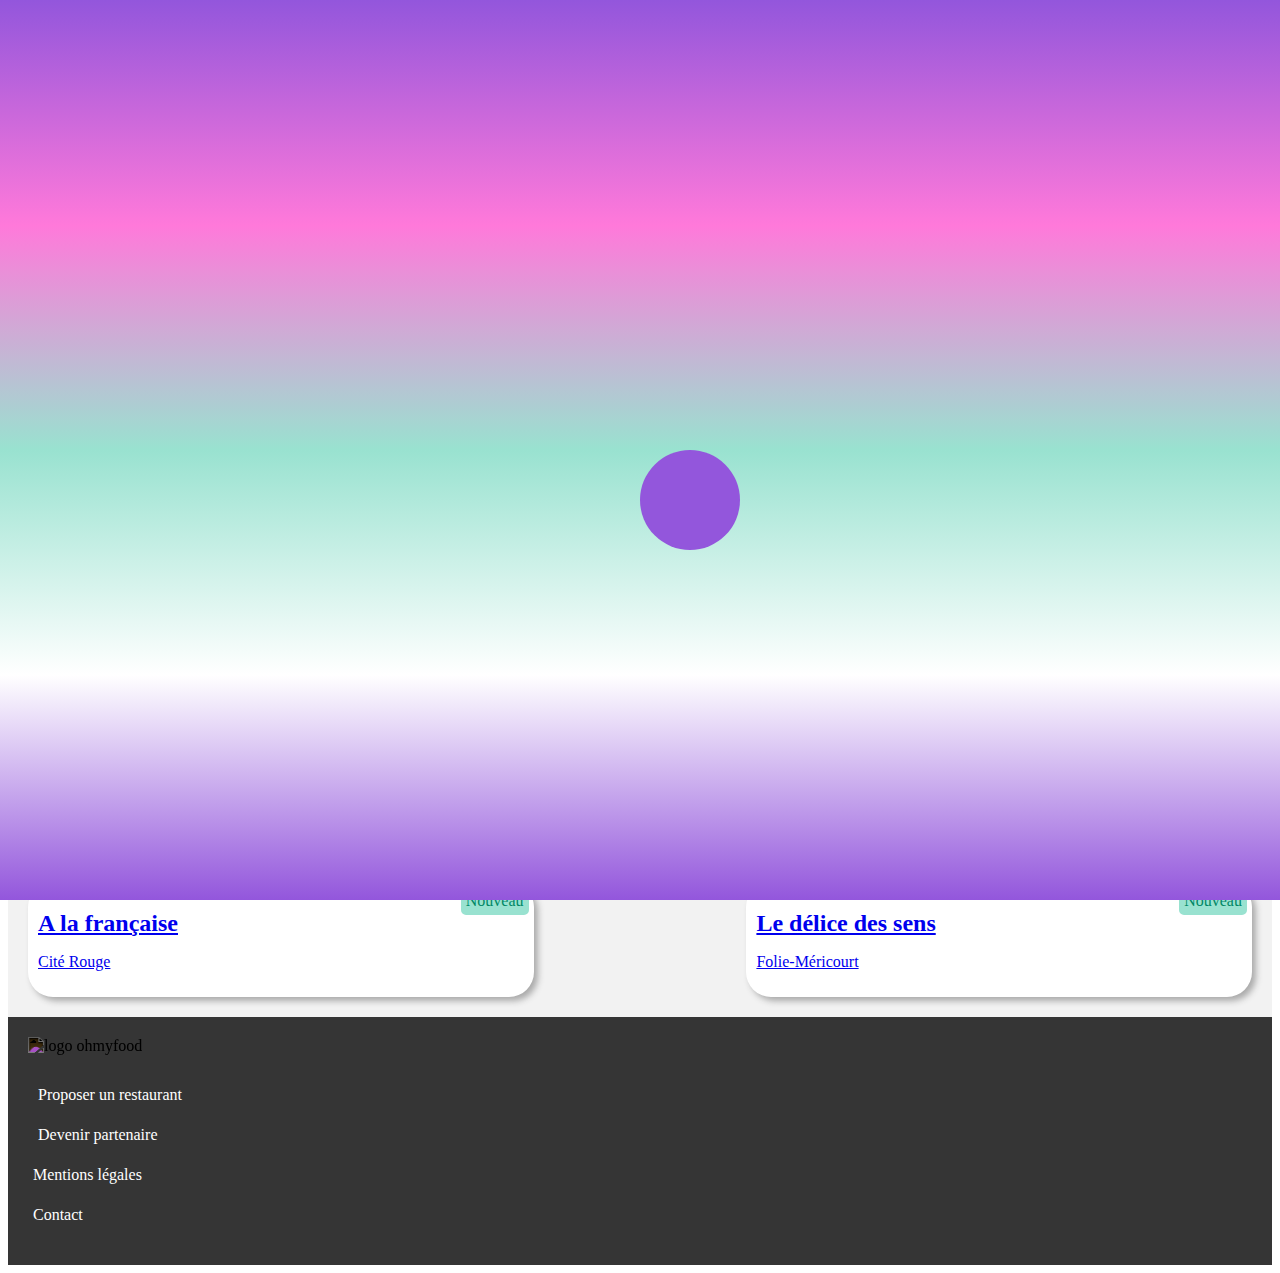
==== index.html @ 33e7bb09 "add animation loader" ====
<!DOCTYPE html>
<html lang="en">
    <!----------------------------------------HEAD-------------------------->
<head>
    <meta charset="UTF-8">
    <link rel="stylesheet" href="styles/accueil/header.css" />
    <link rel="stylesheet" href="styles/accueil/footer_global.css" />
    <link rel="stylesheet" href="styles/accueil/partie_principale.css" />
    <link rel="stylesheet" href="styles/accueil/restaurant.css" />
    <link rel="stylesheet" href="styles/accueil/fonctionnement.css" />
    <link rel="stylesheet" href="styles/accueil/loader.css" />
    <link rel="stylesheet" href="styles/accueil/style.css" />
    <meta name="viewport" content="width=device-width, initial-scale=1.0">
    <script src="https://kit.fontawesome.com/031451a708.js" crossorigin="anonymous"></script>
    <link rel="preconnect" href="https://fonts.gstatic.com">
    <link href="https://fonts.googleapis.com/css2?family=Roboto&family=Shrikhand&display=swap" rel="stylesheet">
    <link href="https://fonts.googleapis.com/css2?family=Roboto:wght@400;500;700&family=Shrikhand&display=swap" rel="stylesheet">
    <link href="https://fonts.googleapis.com/css2?family=Shrikhand&display=swap" rel="stylesheet">
    
<title>projet3 OHMYFOOD</title>
</head>
<!---------------------------------BODY---------------------------------------->
<body>
    <!-------------loader: chargement ---------------->
    <div class="loader_global">
            <div class="loader">
                <div class="circle circle-1"></div>
                <div class="circle circle-2"></div>
                <div class="circle circle-3"></div>
                <div class="circle circle-4"></div>
                <div class="circle circle-5"></div>
            </div>
            <div class="loader_utensil">
                <span><i class="fas fa-utensils load"></i></span>
            </div>
        
    </div>
    <!----------------------------------------HEADER------------------------->
    <header class="header_titre">
        <img src="images/logo/logo.png" alt="logo du site ohmfood">
        <!--<h1><a href="index.html">ohmyfood</a></h1>-->
    </header>
    
    <!--------------------------partie principale-------------------------->
    <div class="partie_principale">
        <!--------------section cartes localisation---------->
        <div class="localisation">
            <span>
                <i class="fas fa-map-marker-alt"></i>
            </span>
            <span class="bar_search">
                <input type="search" name="city" value="Paris,Belleville" placeholder="Votre ville">
            </span>
        </div>
        <!-----------section des  titres----------------------->
        <div class="titres">
            <h2>Réservez le menu qui vous convient</h2>
            <p>Découvrez des restaurants d'exeption, sélectionnés par nos soins</p>
            <span class="btn_titre">
                <button>Explorez nos restaurants</button>
            </span>
        </div>
        <!-------------------------section des fonctionnement------------------>
        <section class="fonctionnement">
            <div class="fonct_titre">
                <h3>Fonctionnement </h3>
            </div>

            <div class="fonct_button">
                <div class="numero">
                <span>
                    1
                </span>
                </div>
                <span class="fonct_icon">
                    <i class= "fas fa-mobile-alt"></i>
                </span>
                <p>Choisissez un restaurant</p>
            </div>

            <div class="fonct_button">
                <div class="numero">
                <span>
                    2
                </span>
                </div>
                <span class="fonct_icon">
                    <i class= "fas fa-list-ul"></i>
                </span>
                <p>Composez votre menu</p>
            </div>

            <div class="fonct_button chang_btn">
                <div class="numero">
                <span>
                    3
                </span>
                </div>
                <span class="fonct_icon">
                    <i class= "fas fa-store chang"></i>
                </span>
                <p>Dégustez au restaurant</p>
            </div>
        </section>

        <!----------------------------section des restaurant-------------->
        <section class="restaurant">
            <div class="resto_global">
                <div class="resto_titre">
                    <h3>Restaurants</h3>
                </div>

                <div class="accomodation">
                    <span class="btn_acomoda">
                        <span class="nouveau">Nouveau</span>
                    </span>
                        <a href="resto_palet_gout.html">
                        <figure>
                            <img src="images/restaurants/resto1.jpg" alt="restaurant la palette du gout">
                            <figcaption>
                                <div class="coeur">
                                    <h4>La palette du goût</h4>
                                    <div class="point_coeur">
                                        <i class="point far fa-heart fa-2x "></i>
                                    </div>
                                </div>
                                <p>Ménilmontant</p>
                            </figcaption>
                        </figure>
                        </a>
                </div>

                <div class="accomodation">
                    <div class="btn_acomoda">
                        <span class="nouveau">Nouveau</span>
                    </div>
                        <a href="resto_note_echante.html">
                        <figure>
                            <img src="images/restaurants/resto2.jpg" alt="restaurant la note echante">
                            <figcaption>
                                <div class="coeur">
                                    <h4>La note enchantée</h4>
                                    <div class="point_coeur">
                                        <i class="point far fa-heart fa-2x "></i>
                                    </div>
                                </div>
                                <p>Charonne</p>
                            </figcaption>
                        </figure>
                        </a>
                </div>

                <div class="accomodation">
                    <div class="btn_acomoda">
                        <span class="nouveau">Nouveau</span>
                    </div>
                        <a href="resto_lafrancaise.html">
                        <figure>
                            <img src="images/restaurants/resto3.jpg" alt="restaurant à la française">
                            <figcaption>
                                <div class="coeur">
                                    <h4>A la française</h4>
                                    <div class="point_coeur">
                                        <i class="point far fa-heart fa-2x "></i>
                                    </div>
                                </div>
                                <p>Cité Rouge</p>
                            </figcaption>
                        </figure>
                        </a>
                </div>

                <div class="accomodation">
                    <div class="btn_acomoda">
                        <span class="nouveau">Nouveau</span>
                    </div>
                        <a href="resto_delice.html">
                        <figure>
                            <img src="images/restaurants/resto4.jpg" alt="restaurant delice des sens ">
                            <figcaption>
                                <div class="coeur">
                                    <h4>Le délice des sens</h4>
                                    <div class="point_coeur">
                                        <i class="point far fa-heart fa-2x "></i>
                                    </div>
                                </div>
                                <p>Folie-Méricourt </p>
                            </figcaption>
                        </figure>
                        </a>
                </div>
            </div>

        </section>
    </div> 
<!------------------------------------pied de page---------------------->
<footer class="footer_global">
    <div class="titre_footer">
        <img src="images/logo/ohmyfood@2x.svg" title="invert" class="invert" alt="logo ohmyfood">
    </div>

    <div class="nav_footer">
        <ul>
            <li>
                <span class="footer_icon">
                    <i class="fas fa-utensils"></i>
                </span>
                <a href="">Proposer un restaurant</a>
            </li>
            <li>
                <span class="footer_icon">
                    <i class="fas fa-handshake"></i>
                </span>
                <a href="">Devenir partenaire</a>
            </li>
            <li>
                <a href="">Mentions légales</a>
            </li>
            <li>
                <a href="mailto:ohmyfood@gmail.com">Contact</a>
            </li>
        </ul>
    </div>
</footer>
</body>
</html>
---- styles/accueil/footer_global.css ----
.footer_global {
  background: #353535;
  color: white;
}
.titre_footer img {
  width: 14%;
  padding: 20px;
}
.invert{
  -webkit-filter: invert(100%);
}
.nav_footer{
  padding-bottom: 30px;
}
.nav_footer a {
  color: #fff;
  margin: 0 0 10px 5px;
}
.nav_footer ul {
  list-style-type: none;
  margin: 0;
  padding-left: 20px;
  line-height: 2.5em; 
}
ul li a{
  text-decoration: none;
}
.nav_footer i {
  padding-left: 5px;
}
---- styles/accueil/restaurant.css ----
.resto_global {
    background: #f2f2f2;
    display: flex;
    flex-direction: column;
  }
  .resto_titre h3 {
    padding: 30px 0px 0px 10px;
    font-size: 1.3em;
  }
  .accomodation {
    border-radius: 25px;
    box-shadow: 4px 4px 6px #aaa;
    margin: 20px;
    position: relative;
    background: #fff;
  }
  .accomodation img {
    object-fit: cover;
    border-top-left-radius: 25px;
    border-top-right-radius: 25px;
    width: 100%;
    height: 100%;
    max-height: 220px;
  }
  .accomodation figure {
    margin: 0;
  }
  
  .accomodation figcaption {
    margin: 0;
    padding: 10px;
  }
  .nouveau {
    color: #008766;
    background: #99E2D0;
    border: 5px solid #99E2D0;
    border-radius: 5px;
    position: absolute;
    right: 1%;
    top: 5%;
  }
  .coeur{
    display: flex;
    justify-content: space-between;
    align-items: center;
  }
  .coeur h4 {
    margin: 0;
    font-size: 1.5rem;
  }
  .point_coeur i {
    color: black;
    cursor: pointer;
  }
  .point:hover{
    animation:fill 0.3s ease-in-out;
    display: inline-block;
    opacity: 1;
    background: linear-gradient( #9356dc, #b35cdc, #cf64dc, #e86edb, #ff79da);
    background: -webkit-linear-gradient( #9356dc, #b35cdc, #cf64dc, #e86edb, #ff79da);
    -webkit-background-clip: text;
    -webkit-text-fill-color: transparent;
    font-weight: bold;
  }
  @keyframes fill {
    0% {
      opacity: 0;
    }
    50% {
      opacity: 0.5;
    }
    100% {
      opacity: 1;
    }
  }
@media screen and (min-width: 768px) {
  .resto_titre{
    width: 100%;
  }
  .resto_titre h3 {
    text-align: center;
  }
  .accomodation{
    width: 40%;
  }
  .resto_global{
    display: flex;
    justify-content: space-between;
    flex-flow: row wrap;
  }
  
}
@media screen and (min-width: 1600px) {
  .resto_global{
    padding: 0 20%;
  
  }
  
}
@media screen and (max-width: 455px) {
  .resto_titre{
    font-size:1.3em;
  }
}
---- styles/accueil/fonctionnement.css ----
.fonctionnement{
    display: flex;
    flex-direction:column;
    align-items: center;
    padding: 0 20%;
   
}
.fonct_titre h3 {
    padding-left: 10px;
    font-size: 1.5em;
    }
.fonct_button {
    margin: 0px 21px 30px 14px;
    display: flex;
    /*justify-content: space-between;*/
    align-items: center;
    background: #f6f6f6;
    border: 5px solid #f6f6f6;
    border-radius: 24px;
    box-shadow: 4px 4px 6px #fff;
    font-weight: bold;
    box-shadow: 4px 4px 6px #e9e9e9;
    padding-right:60px;
    height:70px;
    
}
.chang_btn{
  background-color:#eee1fd;
  opacity:0.9;
}
.fonct_icon i {
    color: #b2b2b2;
    margin: 0 30px;
  }
  .fonct_icon i.chang{
  color:#9356DC;
}

.numero{  
  display: flex;
  justify-content: center;
  align-items: center;
  background: #9356DC;
  color: #fff;
  border-radius: 50%;
  border: 2px solid #9356DC;
  width: 25px;
  height: 25px;
  position: relative;
  right: 10px; 
}
.titres P{
    font-size: 1.2em;
  }
@media screen and (min-width: 1600px) {
  .fonctionnement{
    padding: 0 20%;
    

  }
  .fonct_titre{
    position: absolute;
    top: 350px;
    display: flex;
    justify-content: center;
    align-items: center;
    width: 60%;
    
  }
  .fonct_button{
    margin: 70px 0;
    width:52%;
  }
  

  

}
@media screen and (min-width: 768px){
  .fonctionnement{
    display:flex;
    flex-direction:column;
    align-items: center;
    
  }
  .fonct_button{
    padding-right: 50px; 
    width:50%;
   
  }
  .titres P{
    display:flex;
    justify-content: center;
    align-items: center;
    font-size: 1.2em;
    width: 100%;
    padding: 20 48px;
  }
  
  .fonct_titre h3 {
    text-align: center;
    padding: 30px 0px 0px 10px;
    top: 350px;
    display: flex;
    justify-content: center;
    align-items: center;
    width: 60%;
    
  }
}


@media screen and (max-width: 650px) {
  .fonct_titre h3{
    margin-right:98px;
    font-size: 1.3em;

  }
  .fonct_button{
    padding-right: 20px;
    padding-left: 20px;
    width:300px;
    
  } 
}
@media screen and (max-width: 380px) {
  .fonct_titre h3{
    margin-right:200px;
    padding-left: 73px;
  } 
  .fonct_button{
    width:200px;
  }
  .fonct_icon i{
    margin:0 15px;
  }
  .fonct_icon p{
    width:90%;
  }

}
---- styles/accueil/loader.css ----
.loader_global {
  display:flex;
  background: -webkit-linear-gradient(#9356DC, #FF79DA, #99E2D0, #FFFFFF,#9356DC);
  width: 100%;
  height: 100%;
  position: fixed;
  z-index: 10001;
  top: 0;
  left: 0;
  animation: loader 1s ease-in-out 2s forwards;
}
.load {
  width:30%;
  height:25%;
  padding-right: 5px;
  display:flex;
  justify-content: center;
  align-items: center;
  color:black;
}

.loader_utensil {
  display:flex;
  justify-content: center;
  align-items: center;
  width: 100px;
  height: 100px;
  /*border:black solid 2px;*/
  border-top-left-radius: 12em;
  border-top-right-radius: 12em;
  border-bottom-left-radius: 12em;
  border-bottom-right-radius: 12em;
  background-color:#9356DC;
  position: relative;
  top:50%;
  left:50%;
  animation: exemple 600ms linear infinite;
  animation-iteration-count: 3; 
}
.loader_utensil:before {
  background-color: #9356DC;
  animation-delay: 200ms;
  
}

  
@keyframes exemple{
  0%   {
    visibility: visible;
    background-color:#9356DC;
    transform:scale(1);  
  }
  25%  {
    background-color:#99E2D0;  
  }
  50%  {
    background-color: #FF79DA;  
  }
  75%  {
    background-color:#FFFFFF;
    transform:scale(2.5);
    visibility: visible;
  }
  100% {
    background-color:#9356DC; 
  }
}

@keyframes loader {
  0% {
    opacity: 1;
  }
  50% {
    opacity: 0.5;
  }
  70% {
    opacity:0.7;
  }
  100% {
    opacity: 0;
  }
}
.loader {
    display: flex;
    position: fixed;
    justify-content: center;
    align-items: center;
    width: 100%;
    background-color: rgba(0, 0, 0, 0.3);
    z-index: 100;
    visibility: hidden;
    animation: for 2s;
  }
  
  @keyframes for {
    0%, 100% {
      visibility: visible;
    }
  }
  .circle {
    width: 40px;
    height: 20px;
    border-radius: 50%;
    margin: 20px;
    display: flex;
    justify-content: center;
    align-items: center;
  }
  .circle:before {
    content: "";
    width: 40px;
    height: 20px;
    border-radius: 50%;
    opacity: 0.7;
    animation: exemple 600ms linear infinite;
  }
  
  .circle-1 {
    background-color: #9356DC;
  }
  .circle-1:before {
    background-color: #9356DC;
    animation-delay: 200ms;
  }
  
  .circle-2 {
    background-color: #FF79DA;
  }
  .circle-2:before {
    background-color: #FF79DA;
    animation-delay: 400ms;
  }
  
  .circle-3 {
    background-color: #99E2D0;
  }
  .circle-3:before {
    background-color: #99E2D0;
    animation-delay: 600ms;
  }
  
  .circle-4 {
    background-color: white;
  }
  .circle-4:before {
    background-color: white;
    animation-delay: 800ms;
  }
  
  .circle-5 {
    background-color: #9356DC;
  }
  .circle-5:before {
    background-color: #9356DC;
    animation-delay: 1000ms;
  }
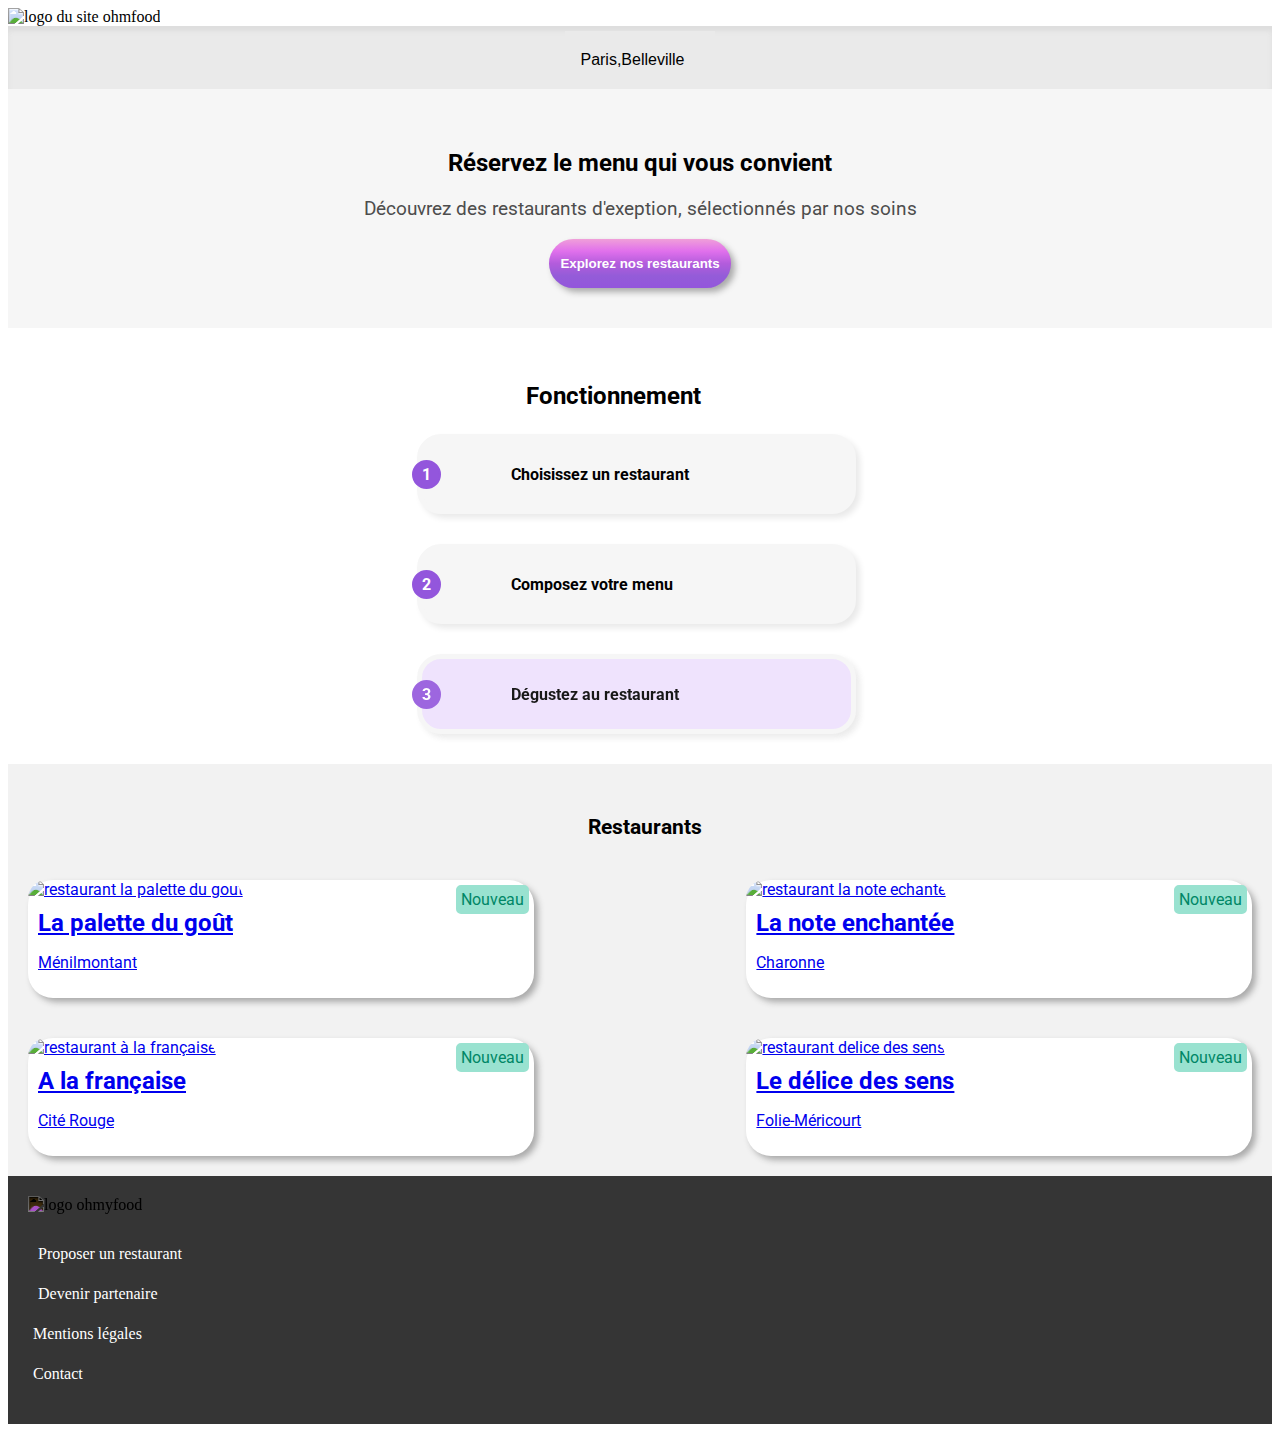
==== commit 01da4e64: "add loader delect" ====
--- a/index.html
+++ b/index.html
@@ -3,12 +3,13 @@
     <!----------------------------------------HEAD-------------------------->
 <head>
     <meta charset="UTF-8">
+    <link rel="stylesheet" href="styles/accueil/loader_global.css" />
     <link rel="stylesheet" href="styles/accueil/header.css" />
     <link rel="stylesheet" href="styles/accueil/footer_global.css" />
     <link rel="stylesheet" href="styles/accueil/partie_principale.css" />
     <link rel="stylesheet" href="styles/accueil/restaurant.css" />
     <link rel="stylesheet" href="styles/accueil/fonctionnement.css" />
-    <link rel="stylesheet" href="styles/accueil/loader.css" />
+    
     <link rel="stylesheet" href="styles/accueil/style.css" />
     <meta name="viewport" content="width=device-width, initial-scale=1.0">
     <script src="https://kit.fontawesome.com/031451a708.js" crossorigin="anonymous"></script>
@@ -23,22 +24,13 @@
 <body>
     <!-------------loader: chargement ---------------->
     <div class="loader_global">
-            <div class="loader">
-                <div class="circle circle-1"></div>
-                <div class="circle circle-2"></div>
-                <div class="circle circle-3"></div>
-                <div class="circle circle-4"></div>
-                <div class="circle circle-5"></div>
-            </div>
             <div class="loader_utensil">
                 <span><i class="fas fa-utensils load"></i></span>
-            </div>
-        
+            </div>  
     </div>
     <!----------------------------------------HEADER------------------------->
     <header class="header_titre">
         <img src="images/logo/logo.png" alt="logo du site ohmfood">
-        <!--<h1><a href="index.html">ohmyfood</a></h1>-->
     </header>
     
     <!--------------------------partie principale-------------------------->
@@ -57,7 +49,7 @@
             <h2>Réservez le menu qui vous convient</h2>
             <p>Découvrez des restaurants d'exeption, sélectionnés par nos soins</p>
             <span class="btn_titre">
-                <button>Explorez nos restaurants</button>
+                <button><a href="#">Explorez nos restaurants</a></button>
             </span>
         </div>
         <!-------------------------section des fonctionnement------------------>
--- a/styles/accueil/loader_global.css
+++ b/styles/accueil/loader_global.css
@@ -0,0 +1,86 @@
+
+.loader_global {
+  display:flex;
+  /*display:none;*/
+  background: -webkit-linear-gradient(#9356DC, #FF79DA, #99E2D0, #FFFFFF,#9356DC);
+  width: 100%;
+  height: 100%;
+  position: fixed;
+  z-index: 10001;
+  top: 0;
+  left: 0;
+  animation: loader_global 1s ease-in-out /*2s forwards*/;
+  visibility: hidden;
+}
+@keyframes loader_global {
+  
+  0% {
+    opacity: 1;
+    visibility: visible;
+  }
+  50% {
+    opacity: 0.7;
+  }
+  70% {
+    opacity:0.5;
+  }
+  100% {
+    opacity: 0;
+  }
+}
+.load {
+  width:30%;
+  height:25%;
+  padding-right: 5px;
+  display:flex;
+  justify-content: center;
+  align-items: center;
+  color:black;
+}
+
+.loader_utensil {
+  display:flex;
+  justify-content: center;
+  align-items: center;
+  width: 100px;
+  height: 100px;
+  border-top-left-radius: 12em;
+  border-top-right-radius: 12em;
+  border-bottom-left-radius: 12em;
+  border-bottom-right-radius: 12em;
+  background-color:#9356DC;
+  position: relative;
+  top:50%;
+  left:50%;
+  animation: exemple 600ms linear infinite;
+  animation-iteration-count: 3; 
+}
+.loader_utensil:before {
+  background-color: #9356DC;
+  animation-delay: 200ms; 
+}  
+@keyframes exemple{
+  0%   {
+    visibility: visible;
+    background-color:#9356DC;
+    transform:scale(.1);  
+  }
+  25%  {
+    background-color:#99E2D0; 
+    transform:scale(1);   
+  }
+  50%  {
+    background-color: #FF79DA; 
+    transform:scale(1.5);   
+  }
+  75%  {
+    background-color:#FFFFFF;
+    transform:scale(3.5);
+    visibility: visible;
+  }
+  100% {
+    background-color:#9356DC; 
+  }
+}
+
+
--- a/styles/accueil/partie_principale.css
+++ b/styles/accueil/partie_principale.css
@@ -0,0 +1,71 @@
+.partie_principale{
+  font-family: Roboto;
+}
+.localisation {
+    background: #eaeaea;
+    display: flex;
+    justify-content: center;
+    align-items: center;
+    box-shadow: inset 0px 5px 5px #dddddd;
+  }
+  .bar_search input {
+    width: 150px;
+    text-align: center;
+    border: none;
+    background: #eaeaea;
+    font-size: 1rem;
+    padding: 20px 5px 20px 5px;
+    margin-top: 5px;
+  }
+  .titres {
+    background: #f6f6f6;
+    text-align: center;
+    width: 100%;
+    padding: 40px 0;
+  }
+  .titres h2 {
+    font-weight: bold;
+  }
+  .titres p {
+    color: #4d4d4d;
+  }
+  .btn_titre button {
+    font-weight: bold;
+    box-shadow: 4px 4px 6px #aaa;
+    cursor: pointer;
+    background-image: linear-gradient(to bottom, #f09fd9,#e070ec,#b35cdc,#945cd8,#9356DC );
+    border: 0px solid transparent;
+    border-radius: 30px;
+    padding: 17px 11px;
+    /*color:white;*/
+  }
+   button a{
+    text-decoration:none;
+    color: white;
+  }
+  .btn_titre button:hover {
+    box-shadow: 2px 2px 2px 2px #000;
+  }
+@media screen and (max-width: 455px) {
+  .titres p{
+    font-size:1.15em;
+    width:80%;
+    padding:0 48px;
+  }
+  .titres h2{
+    width: 63%;
+    padding: 0px 72px;
+    display: flex;
+    justify-content: center;
+    align-items: center;
+  }
+  .btn_titre button {
+    padding: 17px 11px;
+    width:210px;
+  }
+}
+  
+  
+
+
+  --- a/styles/accueil/fonctionnement.css
+++ b/styles/accueil/fonctionnement.css
@@ -24,6 +24,10 @@
     height:70px;
     
 }
+.fonct_button:hover {
+  background-color:#eee1fd;
+  opacity:0.9;
+}
 .chang_btn{
   background-color:#eee1fd;
   opacity:0.9;
@@ -32,7 +36,12 @@
     color: #b2b2b2;
     margin: 0 30px;
   }
-  .fonct_icon i.chang{
+.fonct_icon p {
+  font-family:Roboto, sans-serif;
+  font-size: 1.2em;
+} 
+
+.fonct_icon i.chang{
   color:#9356DC;
 }
 
@@ -71,17 +80,12 @@
     margin: 70px 0;
     width:52%;
   }
-  
-
-  
-
 }
 @media screen and (min-width: 768px){
   .fonctionnement{
     display:flex;
     flex-direction:column;
-    align-items: center;
-    
+    align-items: center; 
   }
   .fonct_button{
     padding-right: 50px; 
@@ -109,12 +113,10 @@
   }
 }
 
-
 @media screen and (max-width: 650px) {
   .fonct_titre h3{
     margin-right:98px;
     font-size: 1.3em;
-
   }
   .fonct_button{
     padding-right: 20px;
@@ -122,6 +124,9 @@
     width:300px;
     
   } 
+  .numero{
+    right:32px;
+  }
 }
 @media screen and (max-width: 380px) {
   .fonct_titre h3{
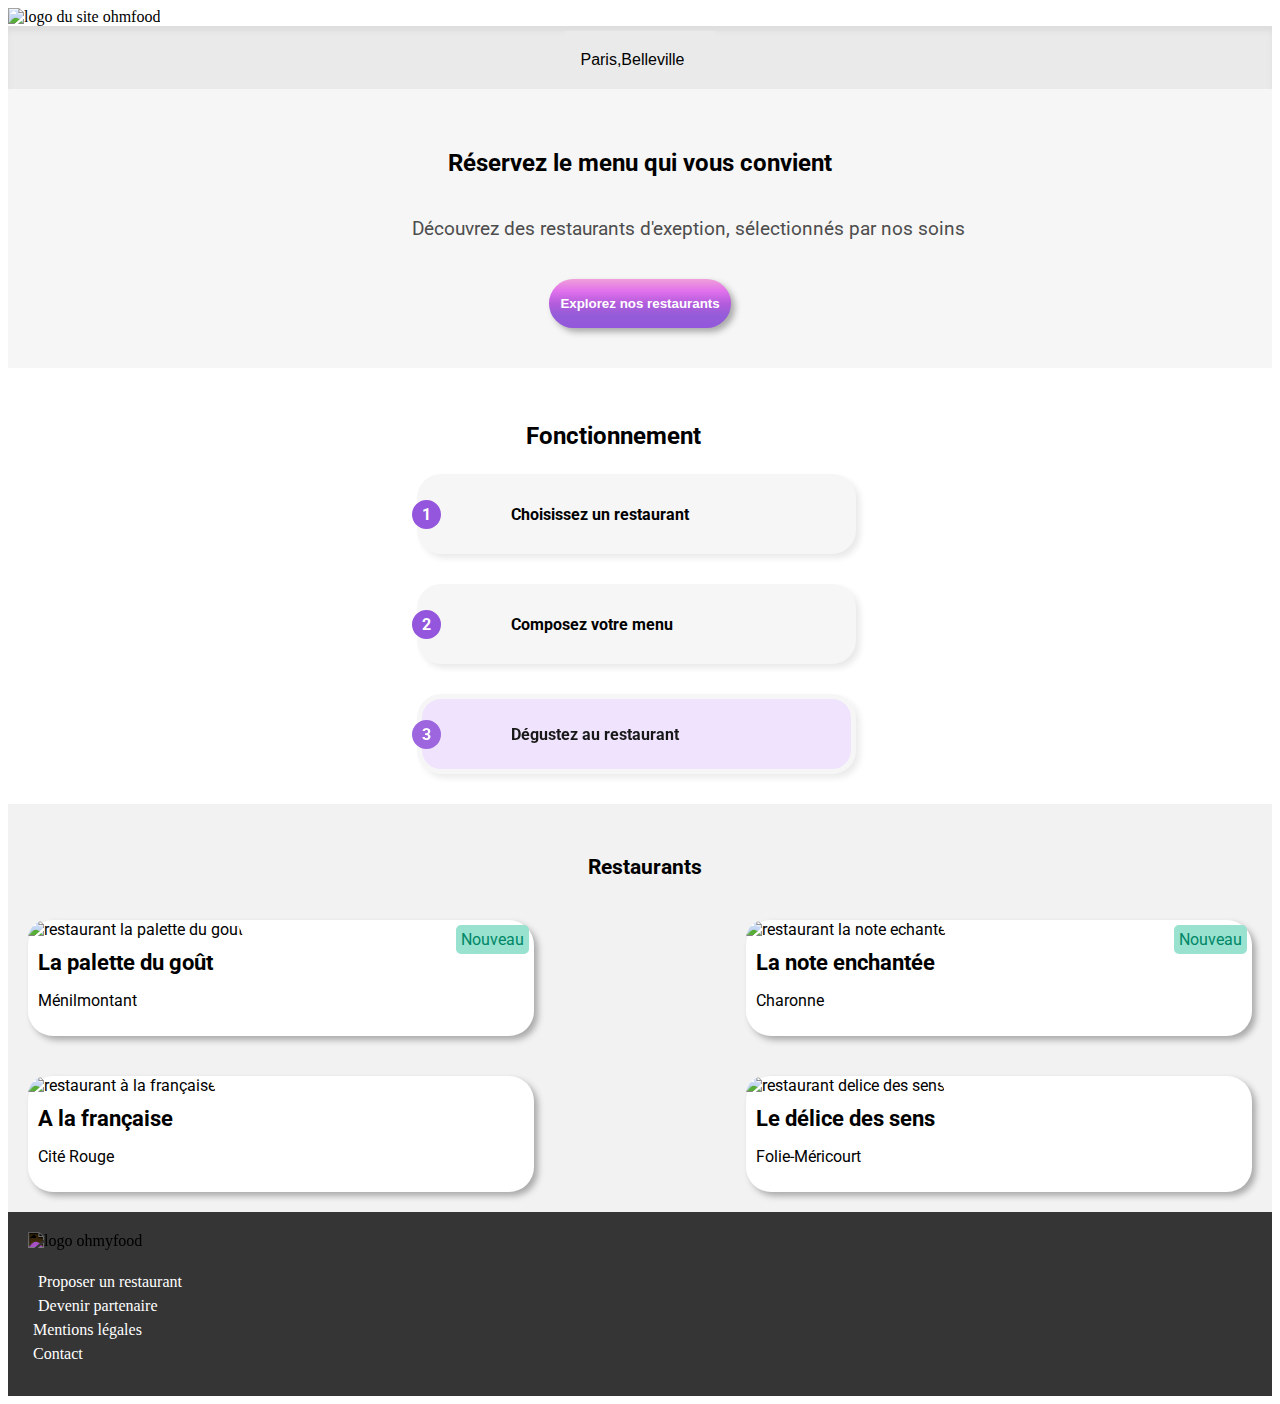
==== commit dba3705c: "add correction chek ancre modif" ====
--- a/index.html
+++ b/index.html
@@ -1,41 +1,41 @@
 <!DOCTYPE html>
 <html lang="en">
-    <!----------------------------------------HEAD-------------------------->
+                                <!--HEAD-->
 <head>
     <meta charset="UTF-8">
-    <link rel="stylesheet" href="styles/accueil/loader_global.css" />
-    <link rel="stylesheet" href="styles/accueil/header.css" />
-    <link rel="stylesheet" href="styles/accueil/footer_global.css" />
-    <link rel="stylesheet" href="styles/accueil/partie_principale.css" />
-    <link rel="stylesheet" href="styles/accueil/restaurant.css" />
-    <link rel="stylesheet" href="styles/accueil/fonctionnement.css" />
+        <link rel="stylesheet" href="styles/accueil/loader_global.css" />
+        <link rel="stylesheet" href="styles/accueil/header.css" />
+        <link rel="stylesheet" href="styles/accueil/footer_global.css" />
+        <link rel="stylesheet" href="styles/accueil/partie_principale.css" />
+        <link rel="stylesheet" href="styles/accueil/restaurant.css" />
+        <link rel="stylesheet" href="styles/accueil/fonctionnement.css" />
     
-    <link rel="stylesheet" href="styles/accueil/style.css" />
+        <link rel="stylesheet" href="styles/accueil/style.css" />
     <meta name="viewport" content="width=device-width, initial-scale=1.0">
     <script src="https://kit.fontawesome.com/031451a708.js" crossorigin="anonymous"></script>
-    <link rel="preconnect" href="https://fonts.gstatic.com">
-    <link href="https://fonts.googleapis.com/css2?family=Roboto&family=Shrikhand&display=swap" rel="stylesheet">
-    <link href="https://fonts.googleapis.com/css2?family=Roboto:wght@400;500;700&family=Shrikhand&display=swap" rel="stylesheet">
-    <link href="https://fonts.googleapis.com/css2?family=Shrikhand&display=swap" rel="stylesheet">
+        <link rel="preconnect" href="https://fonts.gstatic.com">
+        <link href="https://fonts.googleapis.com/css2?family=Roboto&family=Shrikhand&display=swap" rel="stylesheet">
+        <link href="https://fonts.googleapis.com/css2?family=Roboto:wght@400;500;700&family=Shrikhand&display=swap" rel="stylesheet">
+        <link href="https://fonts.googleapis.com/css2?family=Shrikhand&display=swap" rel="stylesheet">
     
 <title>projet3 OHMYFOOD</title>
 </head>
-<!---------------------------------BODY---------------------------------------->
+                                <!--BODY-->
 <body>
-    <!-------------loader: chargement ---------------->
+                             <!--loader: chargement -->
     <div class="loader_global">
             <div class="loader_utensil">
                 <span><i class="fas fa-utensils load"></i></span>
             </div>  
     </div>
-    <!----------------------------------------HEADER------------------------->
+                                <!--HEADER-->
     <header class="header_titre">
         <img src="images/logo/logo.png" alt="logo du site ohmfood">
     </header>
     
-    <!--------------------------partie principale-------------------------->
+                            <!--partie principale-->
     <div class="partie_principale">
-        <!--------------section cartes localisation---------->
+                            <!--section cartes localisation-->
         <div class="localisation">
             <span>
                 <i class="fas fa-map-marker-alt"></i>
@@ -44,15 +44,16 @@
                 <input type="search" name="city" value="Paris,Belleville" placeholder="Votre ville">
             </span>
         </div>
-        <!-----------section des  titres----------------------->
+                                <!--section des  titres-->
         <div class="titres">
             <h2>Réservez le menu qui vous convient</h2>
             <p>Découvrez des restaurants d'exeption, sélectionnés par nos soins</p>
             <span class="btn_titre">
-                <button><a href="#">Explorez nos restaurants</a></button>
+                <button><a href="#resto_titre">Explorez nos restaurants</a></button>
+                
             </span>
         </div>
-        <!-------------------------section des fonctionnement------------------>
+                            <!--section des fonctionnement-->
         <section class="fonctionnement">
             <div class="fonct_titre">
                 <h3>Fonctionnement </h3>
@@ -60,9 +61,9 @@
 
             <div class="fonct_button">
                 <div class="numero">
-                <span>
-                    1
-                </span>
+                    <span>
+                        1
+                    </span>
                 </div>
                 <span class="fonct_icon">
                     <i class= "fas fa-mobile-alt"></i>
@@ -72,9 +73,9 @@
 
             <div class="fonct_button">
                 <div class="numero">
-                <span>
-                    2
-                </span>
+                    <span>
+                        2
+                    </span>
                 </div>
                 <span class="fonct_icon">
                     <i class= "fas fa-list-ul"></i>
@@ -84,9 +85,9 @@
 
             <div class="fonct_button chang_btn">
                 <div class="numero">
-                <span>
-                    3
-                </span>
+                    <span>
+                        3
+                    </span>
                 </div>
                 <span class="fonct_icon">
                     <i class= "fas fa-store chang"></i>
@@ -95,10 +96,10 @@
             </div>
         </section>
 
-        <!----------------------------section des restaurant-------------->
+                                <!--section des restaurant-->
         <section class="restaurant">
             <div class="resto_global">
-                <div class="resto_titre">
+                <div id="resto_titre">
                     <h3>Restaurants</h3>
                 </div>
 
@@ -126,7 +127,7 @@
                     <div class="btn_acomoda">
                         <span class="nouveau">Nouveau</span>
                     </div>
-                        <a href="resto_note_echante.html">
+                        <a href="resto_note_enchante.html">
                         <figure>
                             <img src="images/restaurants/resto2.jpg" alt="restaurant la note echante">
                             <figcaption>
@@ -143,9 +144,6 @@
                 </div>
 
                 <div class="accomodation">
-                    <div class="btn_acomoda">
-                        <span class="nouveau">Nouveau</span>
-                    </div>
                         <a href="resto_lafrancaise.html">
                         <figure>
                             <img src="images/restaurants/resto3.jpg" alt="restaurant à la française">
@@ -163,9 +161,6 @@
                 </div>
 
                 <div class="accomodation">
-                    <div class="btn_acomoda">
-                        <span class="nouveau">Nouveau</span>
-                    </div>
                         <a href="resto_delice.html">
                         <figure>
                             <img src="images/restaurants/resto4.jpg" alt="restaurant delice des sens ">
@@ -185,7 +180,7 @@
 
         </section>
     </div> 
-<!------------------------------------pied de page---------------------->
+                                    <!--pied de page-->
 <footer class="footer_global">
     <div class="titre_footer">
         <img src="images/logo/ohmyfood@2x.svg" title="invert" class="invert" alt="logo ohmyfood">
--- a/styles/accueil/footer_global.css
+++ b/styles/accueil/footer_global.css
@@ -1,6 +1,7 @@
 .footer_global {
   background: #353535;
   color: white;
+  font-family: Roboto sans-serif;
 }
 .titre_footer img {
   width: 14%;
@@ -20,7 +21,7 @@
   list-style-type: none;
   margin: 0;
   padding-left: 20px;
-  line-height: 2.5em; 
+  line-height: 1.5em; 
 }
 ul li a{
   text-decoration: none;
--- a/styles/accueil/partie_principale.css
+++ b/styles/accueil/partie_principale.css
@@ -1,3 +1,6 @@
+body{
+  overflow-x: hidden;
+}
 .partie_principale{
   font-family: Roboto;
 }
@@ -37,7 +40,7 @@
     border: 0px solid transparent;
     border-radius: 30px;
     padding: 17px 11px;
-    /*color:white;*/
+    color:white;
   }
    button a{
     text-decoration:none;
--- a/styles/accueil/restaurant.css
+++ b/styles/accueil/restaurant.css
@@ -3,7 +3,7 @@
     display: flex;
     flex-direction: column;
   }
-  .resto_titre h3 {
+  #resto_titre h3 {
     padding: 30px 0px 0px 10px;
     font-size: 1.3em;
   }
@@ -14,6 +14,13 @@
     position: relative;
     background: #fff;
   }
+  .accomodation a {
+    text-decoration: none;
+    color:black;
+    font-family: Roboto;
+    font-size:1em;
+  }
+
   .accomodation img {
     object-fit: cover;
     border-top-left-radius: 25px;
@@ -46,7 +53,8 @@
   }
   .coeur h4 {
     margin: 0;
-    font-size: 1.5rem;
+    font-size: 1.4rem;
+    /*text-decoration: none;*/
   }
   .point_coeur i {
     color: black;
@@ -74,10 +82,10 @@
     }
   }
 @media screen and (min-width: 768px) {
-  .resto_titre{
+  #resto_titre{
     width: 100%;
   }
-  .resto_titre h3 {
+  #resto_titre h3 {
     text-align: center;
   }
   .accomodation{
@@ -98,7 +106,7 @@
   
 }
 @media screen and (max-width: 455px) {
-  .resto_titre{
+  #resto_titre{
     font-size:1.3em;
   }
 }
--- a/styles/accueil/fonctionnement.css
+++ b/styles/accueil/fonctionnement.css
@@ -98,7 +98,7 @@
     align-items: center;
     font-size: 1.2em;
     width: 100%;
-    padding: 20 48px;
+    padding: 20px 48px;
   }
   
   .fonct_titre h3 {
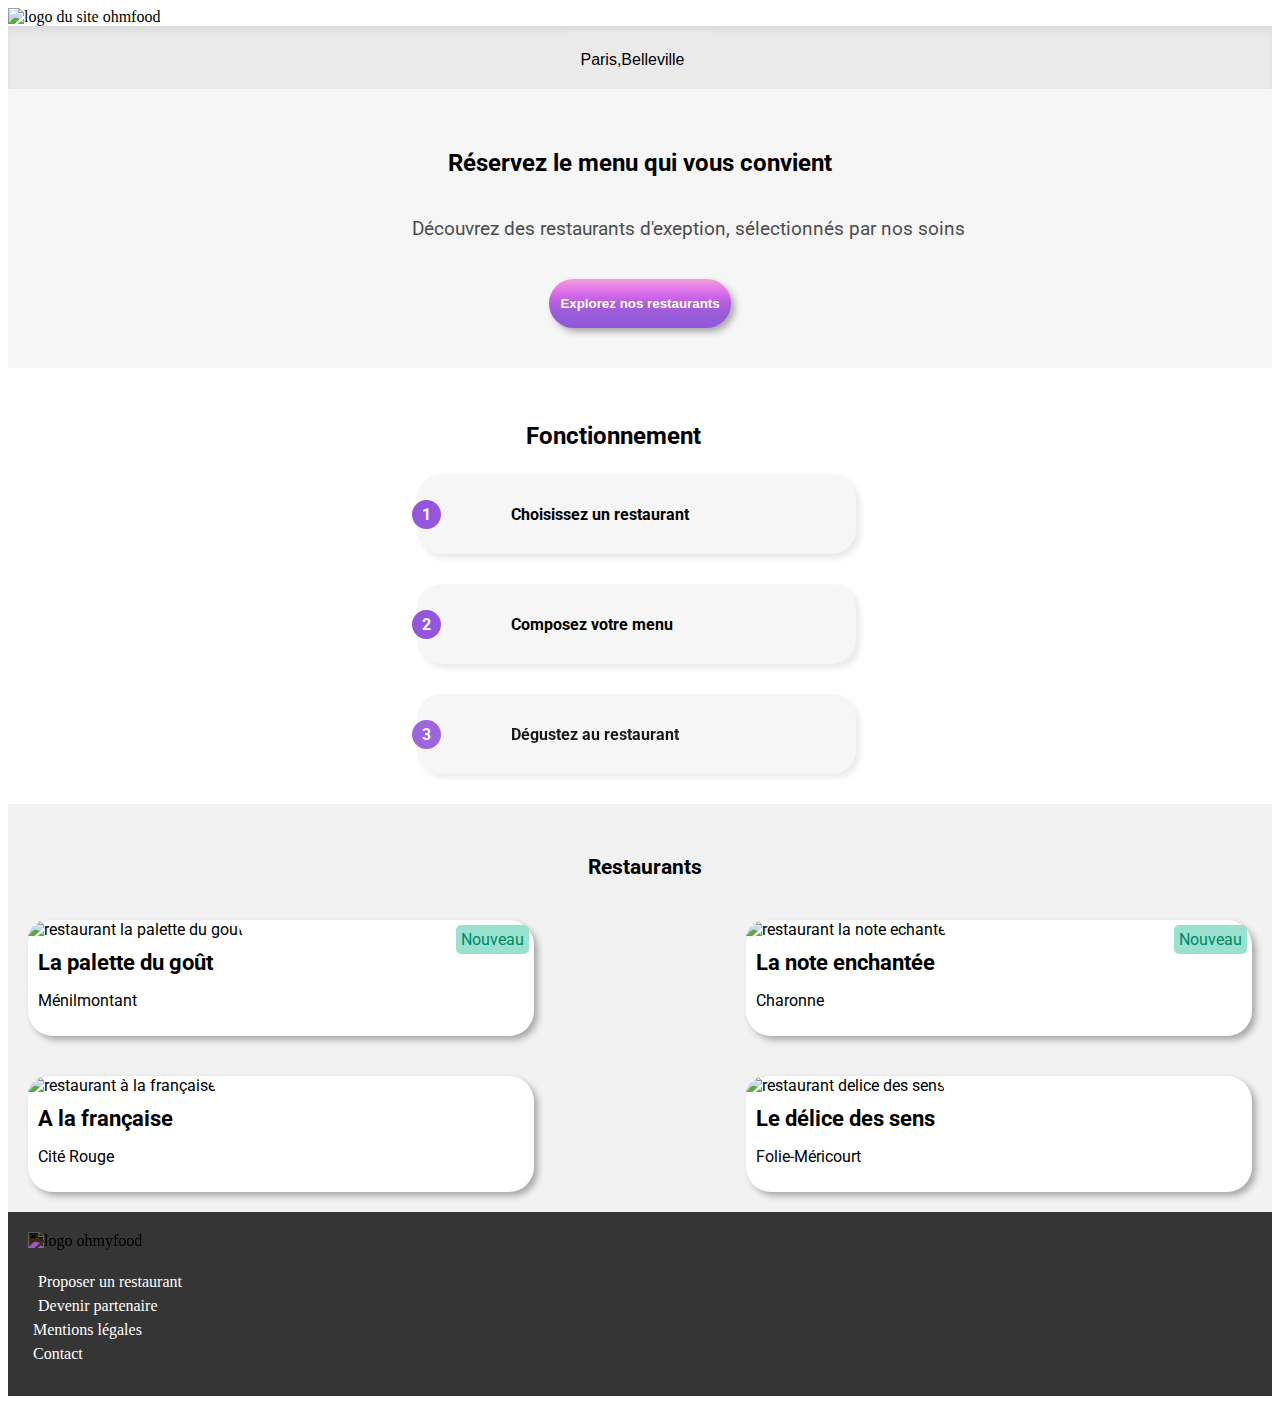
==== commit 25bd8f9b: "add correction evaluateur ajaout animation bloc_point" ====
--- a/index.html
+++ b/index.html
@@ -1,18 +1,18 @@
 <!DOCTYPE html>
-<html lang="en">
+<html lang="fr">
                                 <!--HEAD-->
 <head>
     <meta charset="UTF-8">
+    <meta name="viewport" content="width=device-width, initial-scale=1.0">
+    <meta name="description" content="une jeune startup qui voudrait s'imposer sur le marché de la restauration rapide">
         <link rel="stylesheet" href="styles/accueil/loader_global.css" />
         <link rel="stylesheet" href="styles/accueil/header.css" />
         <link rel="stylesheet" href="styles/accueil/footer_global.css" />
         <link rel="stylesheet" href="styles/accueil/partie_principale.css" />
         <link rel="stylesheet" href="styles/accueil/restaurant.css" />
         <link rel="stylesheet" href="styles/accueil/fonctionnement.css" />
-    
         <link rel="stylesheet" href="styles/accueil/style.css" />
-    <meta name="viewport" content="width=device-width, initial-scale=1.0">
-    <script src="https://kit.fontawesome.com/031451a708.js" crossorigin="anonymous"></script>
+        <script src="https://kit.fontawesome.com/031451a708.js" crossorigin="anonymous"></script>
         <link rel="preconnect" href="https://fonts.gstatic.com">
         <link href="https://fonts.googleapis.com/css2?family=Roboto&family=Shrikhand&display=swap" rel="stylesheet">
         <link href="https://fonts.googleapis.com/css2?family=Roboto:wght@400;500;700&family=Shrikhand&display=swap" rel="stylesheet">
@@ -49,7 +49,11 @@
             <h2>Réservez le menu qui vous convient</h2>
             <p>Découvrez des restaurants d'exeption, sélectionnés par nos soins</p>
             <span class="btn_titre">
-                <button><a href="#resto_titre">Explorez nos restaurants</a></button>
+                <a href="#resto_titre">
+                    <div>
+                        <button>Explorez nos restaurants</button>
+                    </div>
+                </a>
                 
             </span>
         </div>
--- a/styles/accueil/fonctionnement.css
+++ b/styles/accueil/fonctionnement.css
@@ -12,7 +12,6 @@
 .fonct_button {
     margin: 0px 21px 30px 14px;
     display: flex;
-    /*justify-content: space-between;*/
     align-items: center;
     background: #f6f6f6;
     border: 5px solid #f6f6f6;
@@ -29,7 +28,7 @@
   opacity:0.9;
 }
 .chang_btn{
-  background-color:#eee1fd;
+  /*background-color:#eee1fd;*/
   opacity:0.9;
 }
 .fonct_icon i {
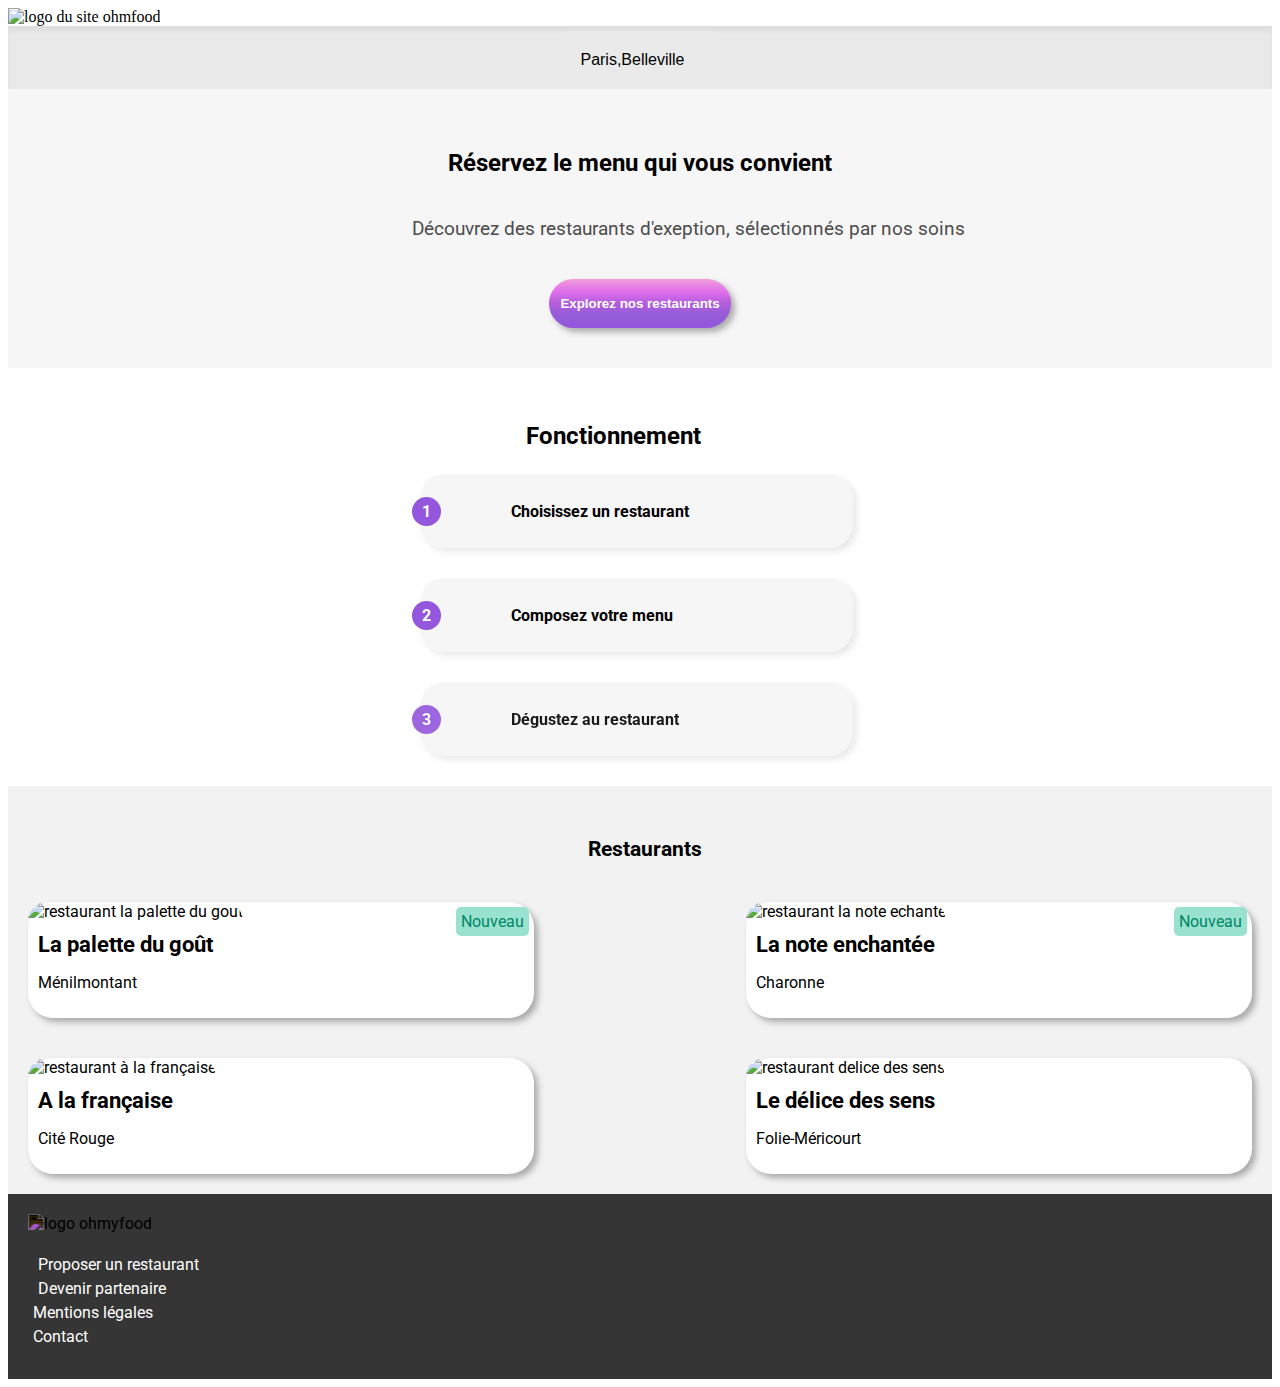
==== commit 644cff72: "add delect folder style.css" ====
--- a/index.html
+++ b/index.html
@@ -11,7 +11,6 @@
         <link rel="stylesheet" href="styles/accueil/partie_principale.css" />
         <link rel="stylesheet" href="styles/accueil/restaurant.css" />
         <link rel="stylesheet" href="styles/accueil/fonctionnement.css" />
-        <link rel="stylesheet" href="styles/accueil/style.css" />
         <script src="https://kit.fontawesome.com/031451a708.js" crossorigin="anonymous"></script>
         <link rel="preconnect" href="https://fonts.gstatic.com">
         <link href="https://fonts.googleapis.com/css2?family=Roboto&family=Shrikhand&display=swap" rel="stylesheet">
@@ -49,12 +48,8 @@
             <h2>Réservez le menu qui vous convient</h2>
             <p>Découvrez des restaurants d'exeption, sélectionnés par nos soins</p>
             <span class="btn_titre">
-                <a href="#resto_titre">
-                    <div>
-                        <button>Explorez nos restaurants</button>
-                    </div>
-                </a>
-                
+                <!--<button>Explorez nos restaurants</button>-->
+                <button onclick="window.location.href ='#resto_titre';">Explorez nos restaurants</button>
             </span>
         </div>
                             <!--section des fonctionnement-->
--- a/styles/accueil/loader_global.css
+++ b/styles/accueil/loader_global.css
@@ -1,8 +1,7 @@
 
 .loader_global {
   display:flex;
-  /*display:none;*/
-  background: -webkit-linear-gradient(#9356DC, #FF79DA, #99E2D0, #FFFFFF,#9356DC);
+  background:linear-gradient(#9356DC, #FF79DA, #99E2D0, #FFFFFF,#9356DC);
   width: 100%;
   height: 100%;
   position: fixed;
@@ -22,10 +21,11 @@
     opacity: 0.7;
   }
   70% {
-    opacity:0.5;
+    opacity:0.7;
   }
   100% {
-    opacity: 0;
+    opacity: 1;
+    visibility: visible;
   }
 }
 .load {
@@ -52,7 +52,7 @@
   position: relative;
   top:50%;
   left:50%;
-  animation: exemple 600ms linear infinite;
+  animation: exemple 600ms linear 1s infinite;
   animation-iteration-count: 3; 
 }
 .loader_utensil:before {
@@ -75,7 +75,7 @@
   }
   75%  {
     background-color:#FFFFFF;
-    transform:scale(3.5);
+    transform:scale(2.5);
     visibility: visible;
   }
   100% {
--- a/styles/accueil/footer_global.css
+++ b/styles/accueil/footer_global.css
@@ -1,14 +1,16 @@
 .footer_global {
   background: #353535;
   color: white;
-  font-family: Roboto sans-serif;
+  font-family: Roboto, sans-serif;
 }
 .titre_footer img {
   width: 14%;
   padding: 20px;
+ 
 }
 .invert{
-  -webkit-filter: invert(100%);
+  /*-webkit-filter: invert(100%);*/
+  filter: invert(100%);
 }
 .nav_footer{
   padding-bottom: 30px;
--- a/styles/accueil/restaurant.css
+++ b/styles/accueil/restaurant.css
@@ -40,7 +40,7 @@
   .nouveau {
     color: #008766;
     background: #99E2D0;
-    border: 5px solid #99E2D0;
+    border: 5px solid transparent;
     border-radius: 5px;
     position: absolute;
     right: 1%;
@@ -64,10 +64,11 @@
     animation:fill 0.3s ease-in-out;
     display: inline-block;
     opacity: 1;
+    background-clip: content-box;
     background: linear-gradient( #9356dc, #b35cdc, #cf64dc, #e86edb, #ff79da);
-    background: -webkit-linear-gradient( #9356dc, #b35cdc, #cf64dc, #e86edb, #ff79da);
     -webkit-background-clip: text;
     -webkit-text-fill-color: transparent;
+    color:transparent;
     font-weight: bold;
   }
   @keyframes fill {
--- a/styles/accueil/fonctionnement.css
+++ b/styles/accueil/fonctionnement.css
@@ -13,8 +13,10 @@
     margin: 0px 21px 30px 14px;
     display: flex;
     align-items: center;
-    background: #f6f6f6;
-    border: 5px solid #f6f6f6;
+    background-color: #f6f6f6;
+    /*color:black;*/
+    border: 2px solid transparent;
+    /*border-color:#f6f6f6;*/
     border-radius: 24px;
     box-shadow: 4px 4px 6px #fff;
     font-weight: bold;
@@ -51,7 +53,7 @@
   background: #9356DC;
   color: #fff;
   border-radius: 50%;
-  border: 2px solid #9356DC;
+  border: 2px solid transparent;
   width: 25px;
   height: 25px;
   position: relative;
